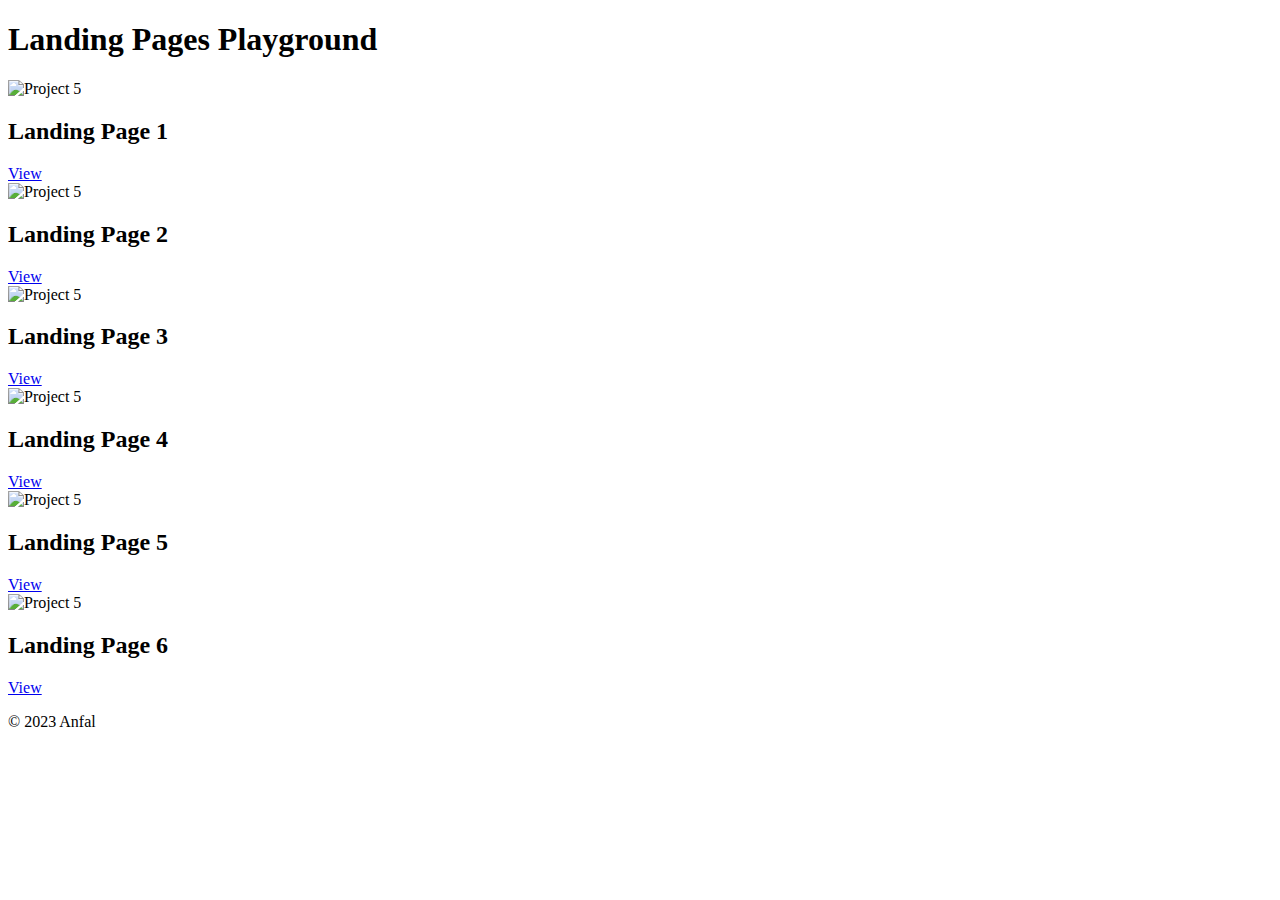
==== landingpages.html @ e81c1f2c "Add files via upload" ====
<!DOCTYPE html>
<html lang="en">
<head>
    <meta charset="UTF-8">
    <meta name="viewport" content="width=device-width, initial-scale=1.0">
    <link href="https://cdn.jsdelivr.net/npm/tailwindcss@2.2.15/dist/tailwind.min.css" rel="stylesheet">
    <link rel="stylesheet" href="styles.css">
    <title>Project Showcase</title>
</head>
<body class="bg-gray-100">
    <header class="bg-blue-900 text-white py-6">
        <h1 class="text-3xl font-semibold text-center">Landing Pages Playground</h1>
    </header>
    <main class="container mx-auto py-8">
        <section class="grid grid-cols-1 md:grid-cols-2 lg:grid-cols-3 gap-6">
            
            <div class="bg-white rounded-lg shadow-md p-6">
                <img
                  src="./landing pages/basichomepage-5-main/Screenshot 2023-08-10 121147.png"
                  alt="Project 5"
                  class="w-full rounded-lg mb-4"
                />
                <h2 class="text-xl font-semibold mb-2">Landing Page 1</h2>

                <a
                  href="./landing pages/basichomepage-5-main/index.html"
                  class="inline-block px-4 py-2 bg-blue-900 text-white rounded-md hover:bg-blue-800 transition duration-300 ease-in-out"
                  >View</a
                >
              </div>
              <div class="bg-white rounded-lg shadow-md p-6">
                <img
                  src="./landing pages/basichomepage-4-main/thumbnail.png"
                  alt="Project 5"
                  class="w-full rounded-lg mb-4"
                />
                <h2 class="text-xl font-semibold mb-2">Landing Page 2</h2>

                <a
                  href="./landing pages/basichomepage-4-main/index.html"
                  class="inline-block px-4 py-2 bg-blue-900 text-white rounded-md hover:bg-blue-800 transition duration-300 ease-in-out"
                  >View</a
                >
              </div>
              <div class="bg-white rounded-lg shadow-md p-6">
                <img
                  src="./landing pages/basichomepage-2-main/thumbanil.png"
                  alt="Project 5"
                  class="w-full rounded-lg mb-4"
                />
                <h2 class="text-xl font-semibold mb-2">Landing Page 3</h2>

                <a
                  href="./landing pages/basichomepage-2-main/index.html"
                  class="inline-block px-4 py-2 bg-blue-900 text-white rounded-md hover:bg-blue-800 transition duration-300 ease-in-out"
                  >View</a
                >
              </div>
              <div class="bg-white rounded-lg shadow-md p-6">
                <img
                  src="./landing pages/basichomepage-3-main/thumbnail.png"
                  alt="Project 5"
                  class="w-full rounded-lg mb-4"
                />
                <h2 class="text-xl font-semibold mb-2">Landing Page 4</h2>

                <a
                  href="./landing pages/basichomepage-3-main/index.html"
                  class="inline-block px-4 py-2 bg-blue-900 text-white rounded-md hover:bg-blue-800 transition duration-300 ease-in-out"
                  >View</a
                >
              </div>
              <div class="bg-white rounded-lg shadow-md p-6">
                <img
                  src="./landing pages/basichomepage-1-main/thumbnail.png"
                  alt="Project 5"
                  class="w-full rounded-lg mb-4"
                />
                <h2 class="text-xl font-semibold mb-2">Landing Page 5</h2>

                <a
                  href="./landing pages/basichomepage-1-main/index.html"
                  class="inline-block px-4 py-2 bg-blue-900 text-white rounded-md hover:bg-blue-800 transition duration-300 ease-in-out"
                  >View</a
                >
              </div>
              <div class="bg-white rounded-lg shadow-md p-6">
                <img
                  src="./landing pages/basic-flipkart-like-home-page-main/img/thumbnail.png"
                  alt="Project 5"
                  class="w-full rounded-lg mb-4"
                />
                <h2 class="text-xl font-semibold mb-2">Landing Page 6</h2>

                <a
                  href="./landing pages/basic-flipkart-like-home-page-main/index.html"
                  class="inline-block px-4 py-2 bg-blue-900 text-white rounded-md hover:bg-blue-800 transition duration-300 ease-in-out"
                  >View</a
                >
              </div>
              
            <!-- Add more cards for other projects -->
        </section>
    </main>
    <footer class="bg-blue-900 text-white text-center py-4">
        <p>&copy; 2023 Anfal</p>
    </footer>
    <script src="scripts.js"></script>
</body>
</html>
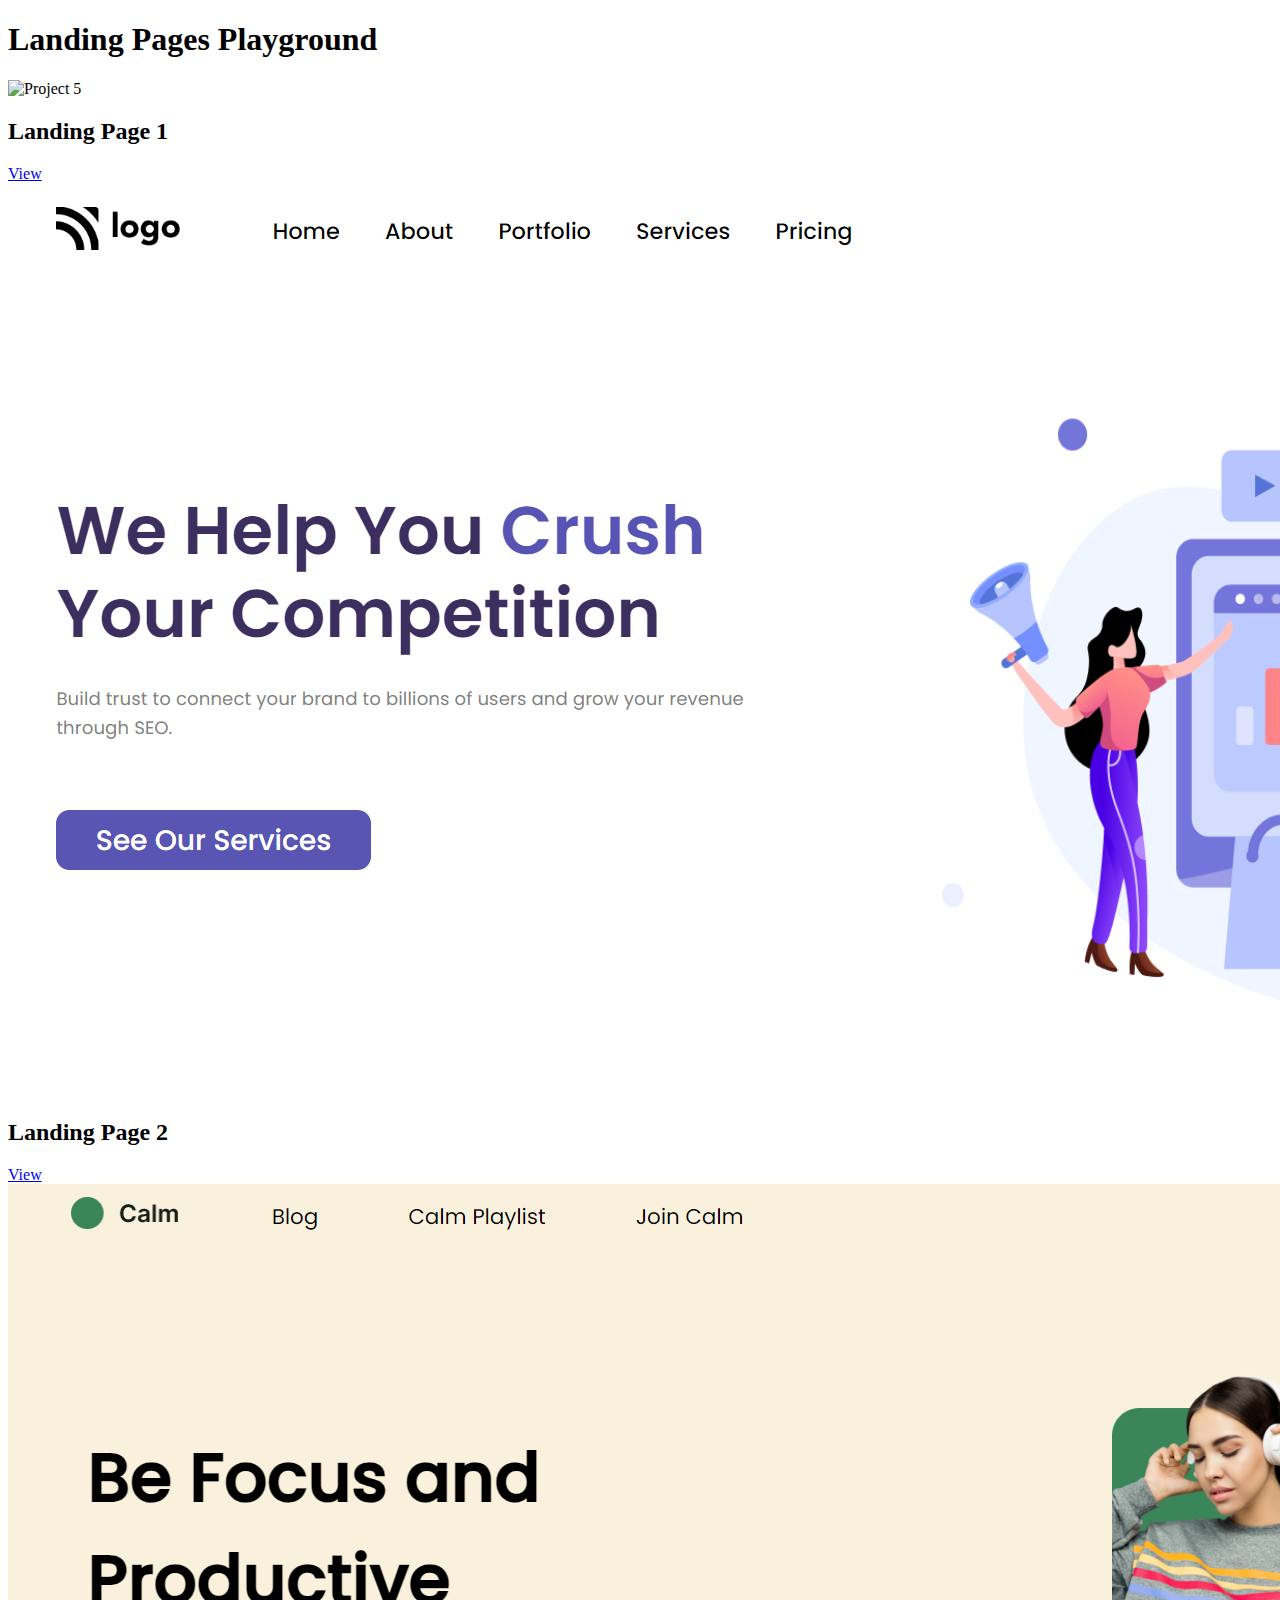
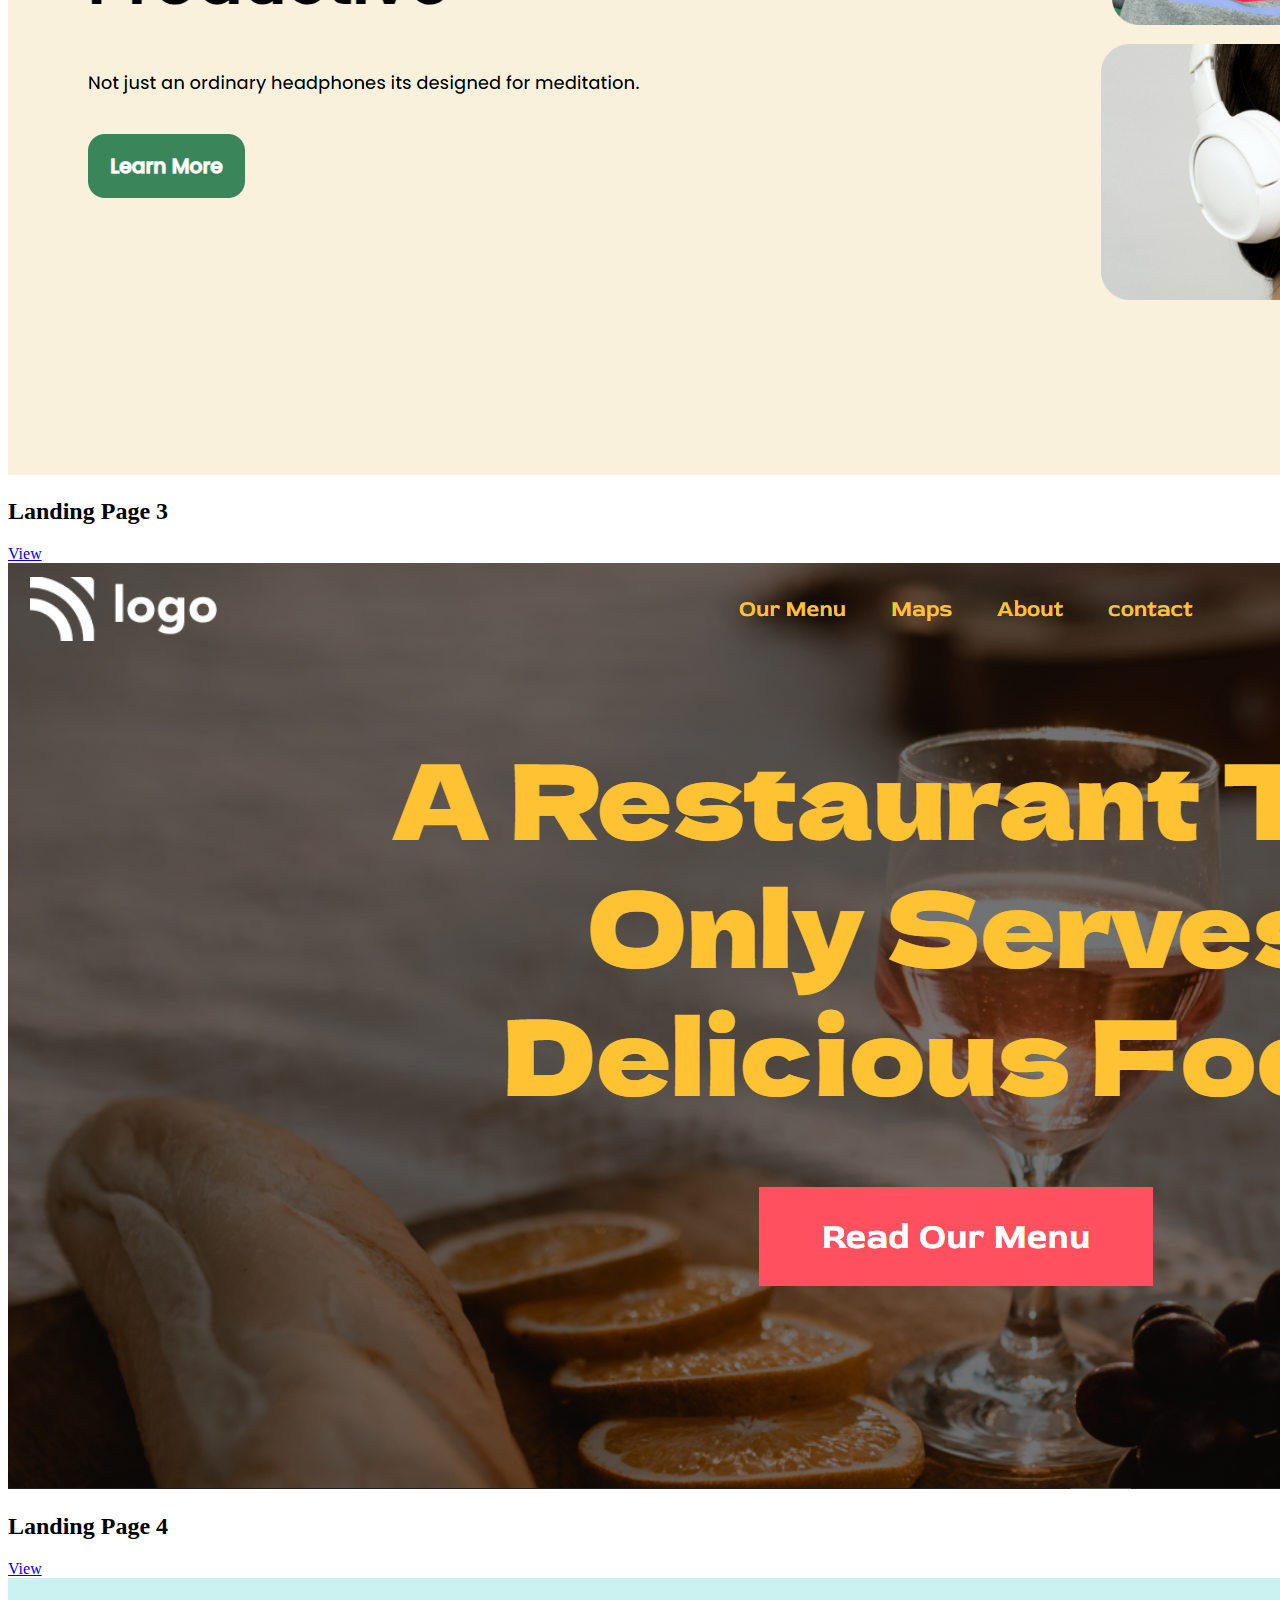
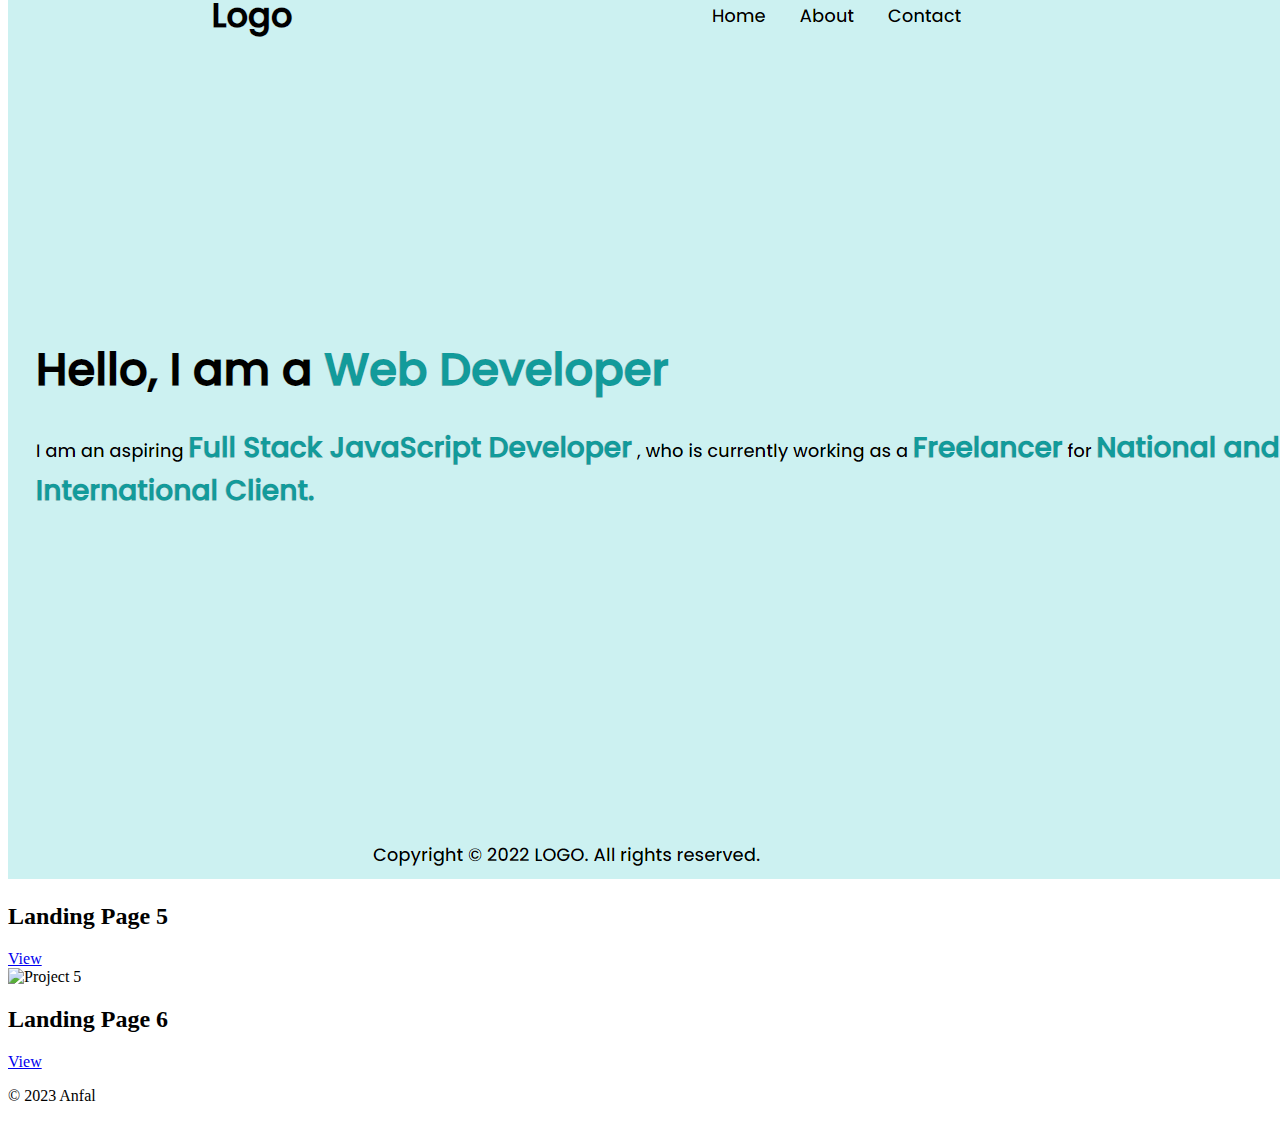
==== commit 5627e7a2: "Update landingpages.html" ====
--- a/landingpages.html
+++ b/landingpages.html
@@ -16,84 +16,84 @@
             
             <div class="bg-white rounded-lg shadow-md p-6">
                 <img
-                  src="./landing pages/basichomepage-5-main/Screenshot 2023-08-10 121147.png"
+                  src=".basichomepage-5-main/Screenshot 2023-08-10 121147.png"
                   alt="Project 5"
                   class="w-full rounded-lg mb-4"
                 />
                 <h2 class="text-xl font-semibold mb-2">Landing Page 1</h2>
 
                 <a
-                  href="./landing pages/basichomepage-5-main/index.html"
+                  href="./basichomepage-5-main/index.html"
                   class="inline-block px-4 py-2 bg-blue-900 text-white rounded-md hover:bg-blue-800 transition duration-300 ease-in-out"
                   >View</a
                 >
               </div>
               <div class="bg-white rounded-lg shadow-md p-6">
                 <img
-                  src="./landing pages/basichomepage-4-main/thumbnail.png"
+                  src="./basichomepage-4-main/thumbnail.png"
                   alt="Project 5"
                   class="w-full rounded-lg mb-4"
                 />
                 <h2 class="text-xl font-semibold mb-2">Landing Page 2</h2>
 
                 <a
-                  href="./landing pages/basichomepage-4-main/index.html"
+                  href="./basichomepage-4-main/index.html"
                   class="inline-block px-4 py-2 bg-blue-900 text-white rounded-md hover:bg-blue-800 transition duration-300 ease-in-out"
                   >View</a
                 >
               </div>
               <div class="bg-white rounded-lg shadow-md p-6">
                 <img
-                  src="./landing pages/basichomepage-2-main/thumbanil.png"
+                  src="./basichomepage-2-main/thumbanil.png"
                   alt="Project 5"
                   class="w-full rounded-lg mb-4"
                 />
                 <h2 class="text-xl font-semibold mb-2">Landing Page 3</h2>
 
                 <a
-                  href="./landing pages/basichomepage-2-main/index.html"
+                  href="./basichomepage-2-main/index.html"
                   class="inline-block px-4 py-2 bg-blue-900 text-white rounded-md hover:bg-blue-800 transition duration-300 ease-in-out"
                   >View</a
                 >
               </div>
               <div class="bg-white rounded-lg shadow-md p-6">
                 <img
-                  src="./landing pages/basichomepage-3-main/thumbnail.png"
+                  src="./basichomepage-3-main/thumbnail.png"
                   alt="Project 5"
                   class="w-full rounded-lg mb-4"
                 />
                 <h2 class="text-xl font-semibold mb-2">Landing Page 4</h2>
 
                 <a
-                  href="./landing pages/basichomepage-3-main/index.html"
+                  href="./basichomepage-3-main/index.html"
                   class="inline-block px-4 py-2 bg-blue-900 text-white rounded-md hover:bg-blue-800 transition duration-300 ease-in-out"
                   >View</a
                 >
               </div>
               <div class="bg-white rounded-lg shadow-md p-6">
                 <img
-                  src="./landing pages/basichomepage-1-main/thumbnail.png"
+                  src="./basichomepage-1-main/thumbnail.png"
                   alt="Project 5"
                   class="w-full rounded-lg mb-4"
                 />
                 <h2 class="text-xl font-semibold mb-2">Landing Page 5</h2>
 
                 <a
-                  href="./landing pages/basichomepage-1-main/index.html"
+                  href="./basichomepage-1-main/index.html"
                   class="inline-block px-4 py-2 bg-blue-900 text-white rounded-md hover:bg-blue-800 transition duration-300 ease-in-out"
                   >View</a
                 >
               </div>
               <div class="bg-white rounded-lg shadow-md p-6">
                 <img
-                  src="./landing pages/basic-flipkart-like-home-page-main/img/thumbnail.png"
+                  src="./basic-flipkart-like-home-page-main/img/thumbnail.png"
                   alt="Project 5"
                   class="w-full rounded-lg mb-4"
                 />
                 <h2 class="text-xl font-semibold mb-2">Landing Page 6</h2>
 
                 <a
-                  href="./landing pages/basic-flipkart-like-home-page-main/index.html"
+                  href="./basic-flipkart-like-home-page-main/index.html"
                   class="inline-block px-4 py-2 bg-blue-900 text-white rounded-md hover:bg-blue-800 transition duration-300 ease-in-out"
                   >View</a
                 >
